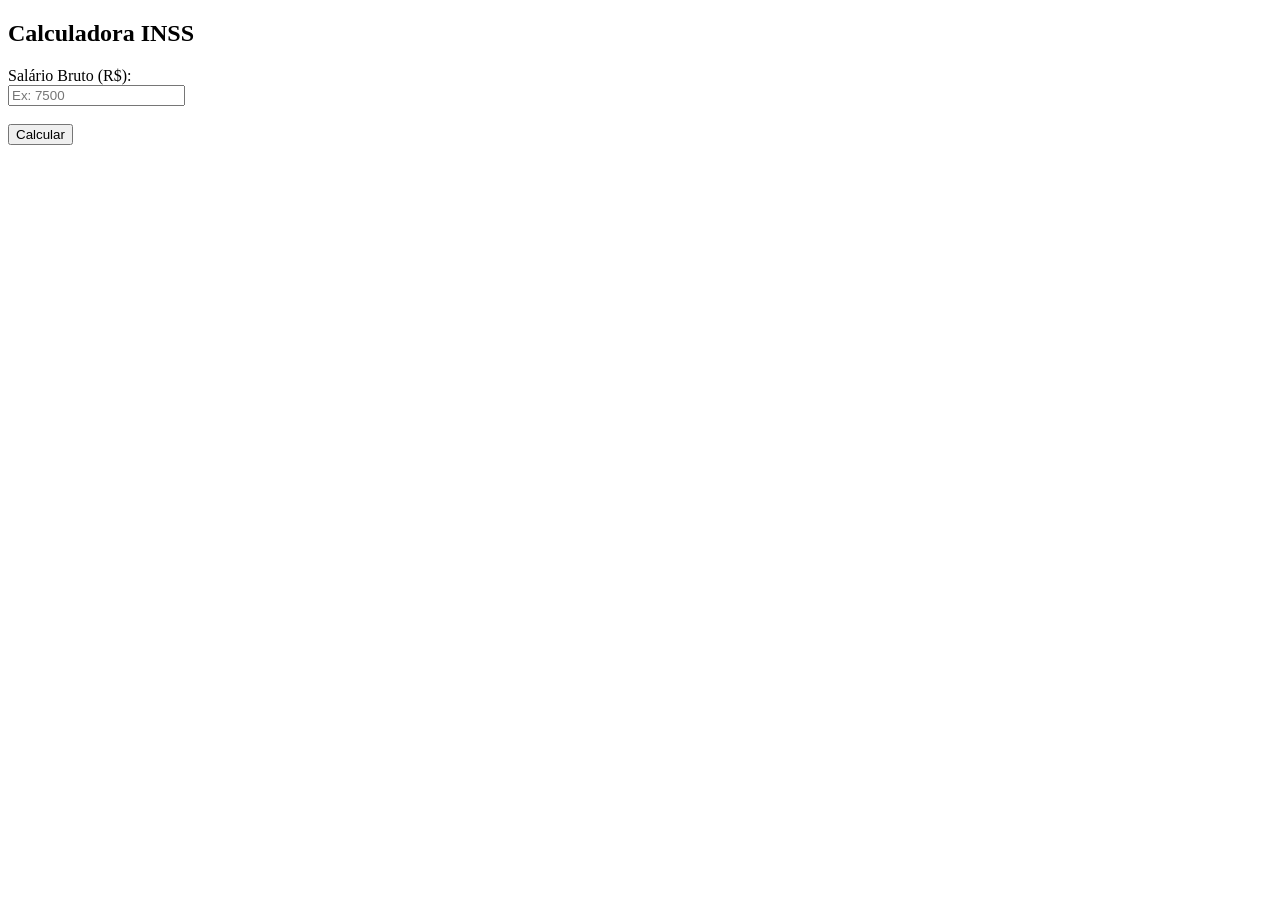
==== calculadora-inss.html @ b3d3ff91 "terminei o JS e HTML" ====
<!DOCTYPE html>
<html lang="pt-BR">
<head>
  <meta charset="UTF-8">
  <title>Calculadora INSS</title>
</head>
<body>
  <h2>Calculadora INSS</h2>

  <label for="inputSalario">Salário Bruto (R$):</label><br>
  <input type="number" id="inputSalario" placeholder="Ex: 7500"><br><br>

  <button onclick="calcularINSS()">Calcular</button>

  <p id="resultado"></p>

  <script src="script.js"></script>
</body>
</html>
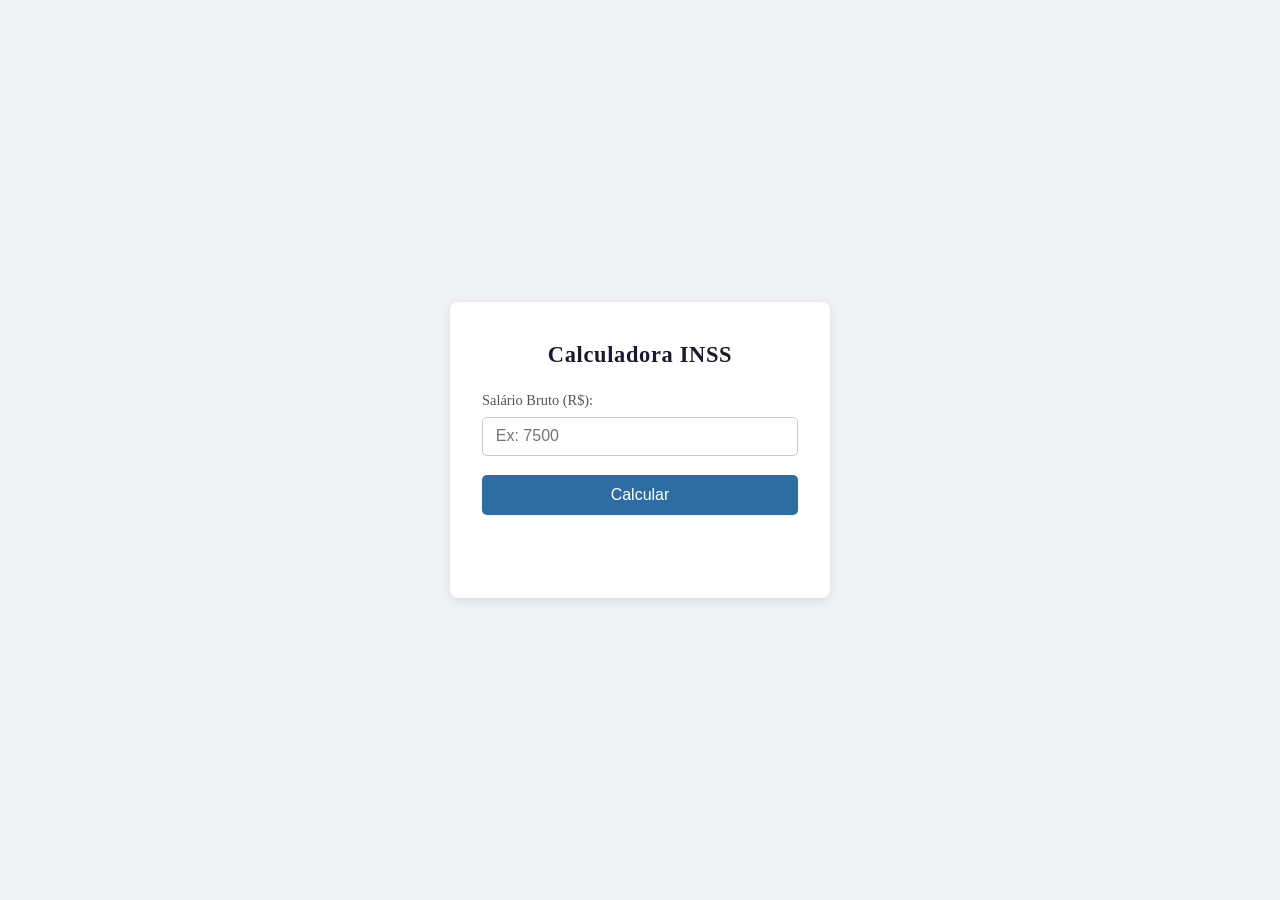
==== commit eed0a33a: "fiz o css" ====
--- a/calculadora-inss.html
+++ b/calculadora-inss.html
@@ -1,19 +1,24 @@
 <!DOCTYPE html>
 <html lang="pt-BR">
+
 <head>
   <meta charset="UTF-8">
   <title>Calculadora INSS</title>
 </head>
+
 <body>
-  <h2>Calculadora INSS</h2>
+  <div class="card">
+    <h2>Calculadora INSS</h2>
 
-  <label for="inputSalario">Salário Bruto (R$):</label><br>
-  <input type="number" id="inputSalario" placeholder="Ex: 7500"><br><br>
+    <label for="inputSalario">Salário Bruto (R$):</label>
+    <input type="number" id="inputSalario" placeholder="Ex: 7500">
 
-  <button onclick="calcularINSS()">Calcular</button>
+    <button onclick="calcularINSS()">Calcular</button>
 
-  <p id="resultado"></p>
+    <p id="resultado"></p>
+  </div>
+  <script src="inss.js"></script>
+  <link rel="stylesheet" href="style.css">
+</body>
 
-  <script src="script.js"></script>
-</body>
-</html>
+</html>
--- a/style.css
+++ b/style.css
@@ -0,0 +1,78 @@
+/* style.css */
+* {
+  box-sizing: border-box;
+  margin: 0;
+  padding: 0;
+}
+
+body {
+  font-family: Georgia, serif;
+  background-color: #f0f2f5;
+  display: flex;
+  justify-content: center;
+  align-items: center;
+  min-height: 100vh;
+}
+
+.card {
+  background: #ffffff;
+  padding: 2.5rem 2rem;
+  border-radius: 8px;
+  box-shadow: 0 2px 12px rgba(0, 0, 0, 0.1);
+  width: 100%;
+  max-width: 380px;
+  text-align: center;
+}
+
+h2 {
+  font-size: 1.4rem;
+  color: #1a1a2e;
+  margin-bottom: 1.5rem;
+  letter-spacing: 0.03em;
+}
+
+label {
+  display: block;
+  font-size: 0.9rem;
+  color: #555;
+  margin-bottom: 0.5rem;
+  text-align: left;
+}
+
+input[type="number"] {
+  width: 100%;
+  padding: 0.6rem 0.8rem;
+  font-size: 1rem;
+  border: 1px solid #ccc;
+  border-radius: 5px;
+  outline: none;
+  transition: border-color 0.2s;
+  margin-bottom: 1.2rem;
+}
+
+input[type="number"]:focus {
+  border-color: #2e6da4;
+}
+
+button {
+  width: 100%;
+  padding: 0.7rem;
+  font-size: 1rem;
+  background-color: #2e6da4;
+  color: white;
+  border: none;
+  border-radius: 5px;
+  cursor: pointer;
+  transition: background-color 0.2s;
+}
+
+button:hover {
+  background-color: #245a8c;
+}
+
+#resultado {
+  margin-top: 1.2rem;
+  font-size: 1rem;
+  color: #333;
+  min-height: 1.5rem;
+}
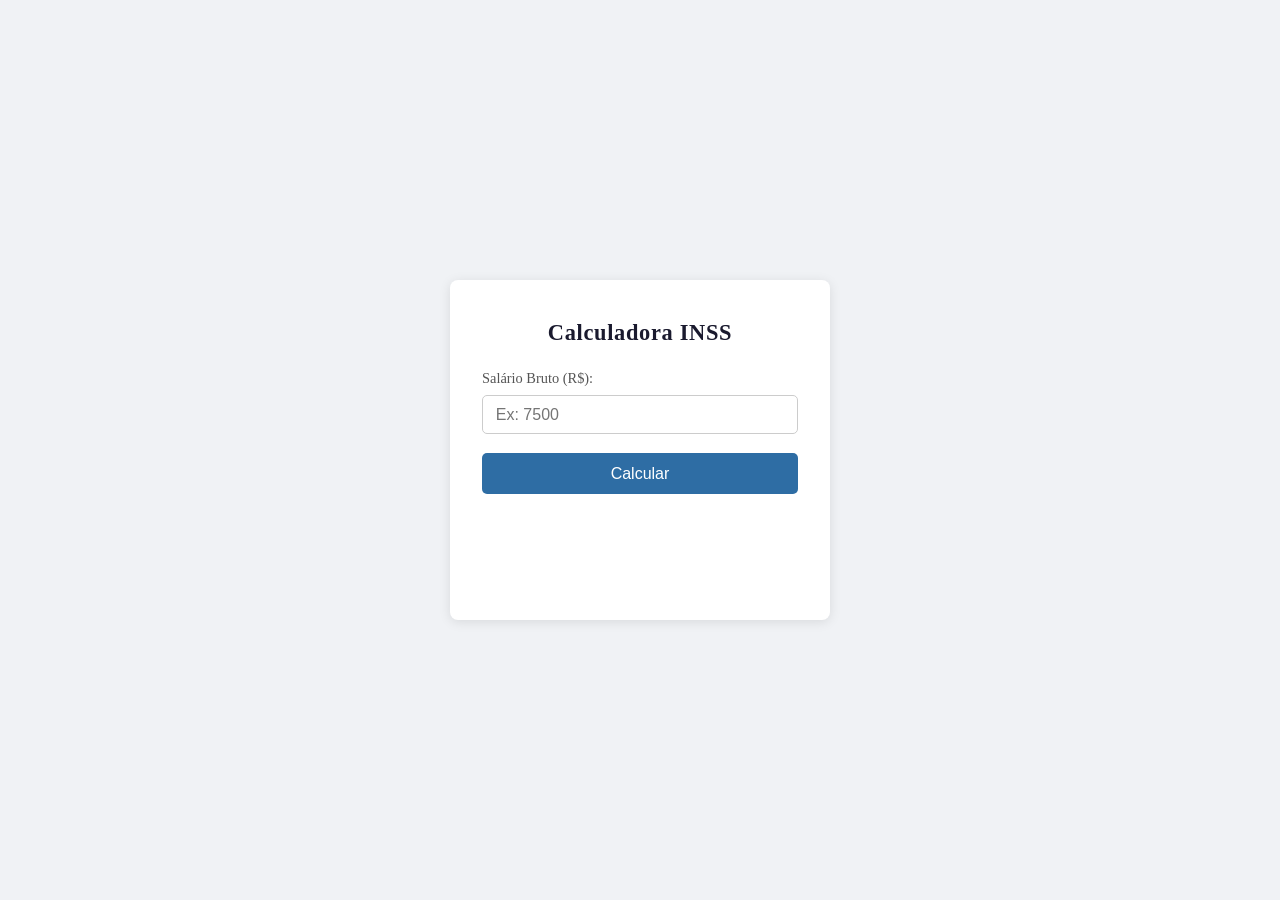
==== commit 50991b72: "correcoes" ====
--- a/calculadora-inss.html
+++ b/calculadora-inss.html
@@ -13,11 +13,13 @@
     <label for="inputSalario">Salário Bruto (R$):</label>
     <input type="number" id="inputSalario" placeholder="Ex: 7500">
 
-    <button onclick="calcularINSS()">Calcular</button>
+    <button onclick="calcularINSS(); ir()">Calcular</button>
 
-    <p id="resultado"></p>
+    <p id="resultadoInss"></p>
+    <p id="resultadoIr"></p>
   </div>
   <script src="inss.js"></script>
+  <script src ="ir.js"></script>
   <link rel="stylesheet" href="style.css">
 </body>
 
--- a/style.css
+++ b/style.css
@@ -70,7 +70,8 @@
   background-color: #245a8c;
 }
 
-#resultado {
+#resultadoInss,
+#resultadoIr {
   margin-top: 1.2rem;
   font-size: 1rem;
   color: #333;
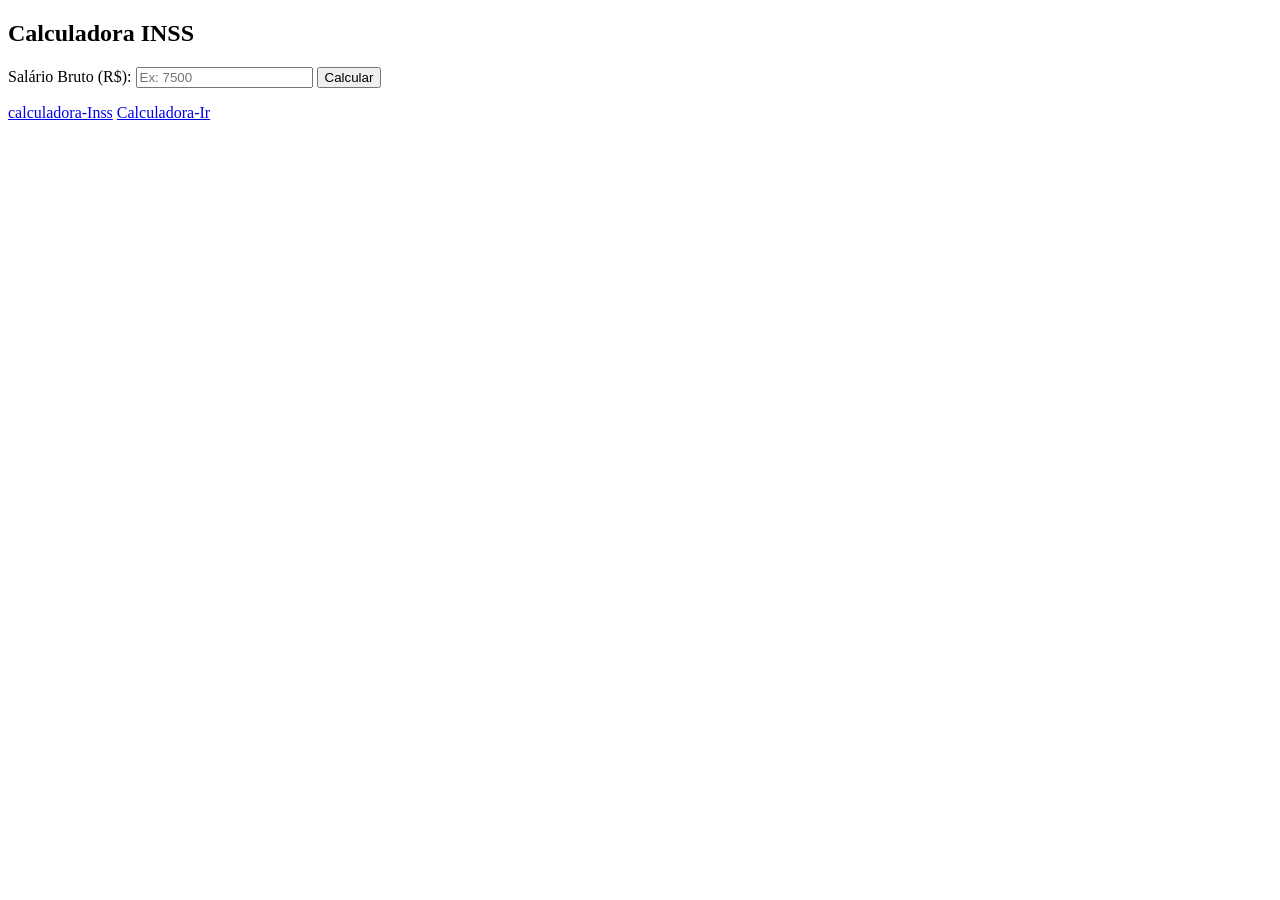
==== commit 1edd1eef: "updates:ha bugs" ====
--- a/calculadora-inss.html
+++ b/calculadora-inss.html
@@ -18,9 +18,8 @@
     <p id="resultadoInss"></p>
     <p id="resultadoIr"></p>
   </div>
-  <script src="inss.js"></script>
-  <script src ="ir.js"></script>
-  <link rel="stylesheet" href="style.css">
+  <a href="inss.js">calculadora-Inss</a>
+  <a href="ir.js">Calculadora-Ir</a>
 </body>
 
 </html>
